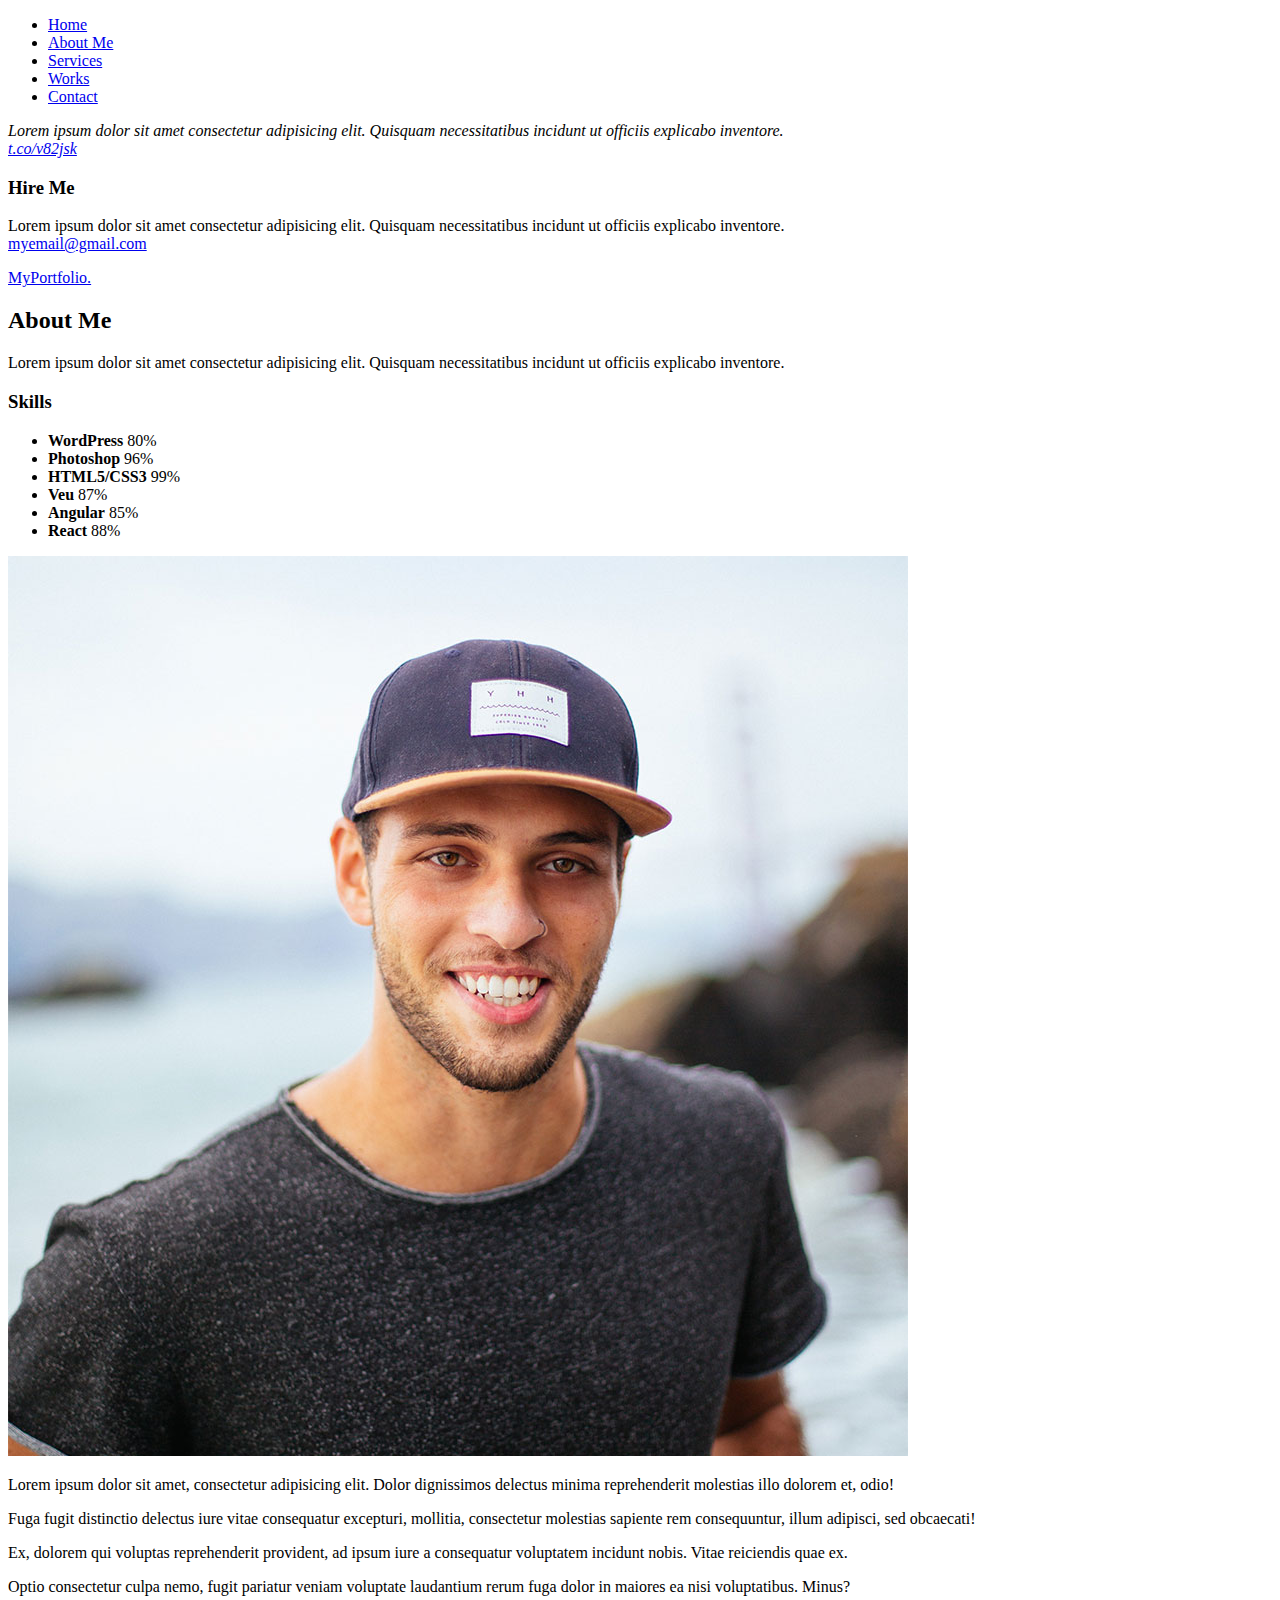
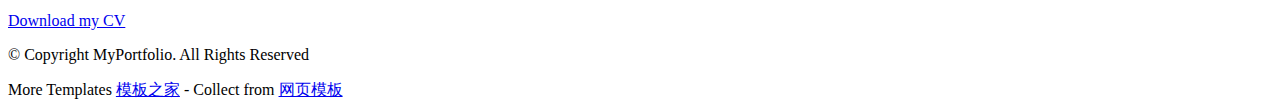
==== about.html @ 26df7a83 "1" ====
<!DOCTYPE html>
<html lang="en">

<head>
  <meta charset="utf-8">
  <title>About - MyPortfolio</title>
  <meta content="width=device-width, initial-scale=1.0" name="viewport">
  <meta content="" name="keywords">
  <meta content="" name="description">

  <!-- Favicons -->
  <link href="img/favicon.png" rel="icon">
  <link href="img/apple-touch-icon.png" rel="apple-touch-icon">

  <!-- Google Fonts -->
  <link href="https://fonts.googleapis.com/css?family=Inconsolata:400,700|Raleway:400,700&display=swap"
    rel="stylesheet">

  <!-- Bootstrap CSS File -->
  <link href="vendor/bootstrap/css/bootstrap.min.css" rel="stylesheet">

  <!-- Vendor CSS Files -->
  <link href="vendor/icofont/icofont.min.css" rel="stylesheet">
  <link href="vendor/line-awesome/css/line-awesome.min.css" rel="stylesheet">
  <link href="vendor/aos/aos.css" rel="stylesheet">
  <link href="vendor/owlcarousel/assets/owl.carousel.min.css" rel="stylesheet">

  <!-- Template Main CSS File -->
  <link href="css/style.css" rel="stylesheet">

  
</head>

<body>


  <div class="collapse navbar-collapse custom-navmenu" id="main-navbar">
    <div class="container py-2 py-md-5">
      <div class="row align-items-start">
        <div class="col-md-2">
          <ul class="custom-menu">
            <li><a href="index.html">Home</a></li>
            <li class="active"><a href="about.html">About Me</a></li>
            <li><a href="services.html">Services</a></li>
            <li><a href="works.html">Works</a></li>
            <li><a href="contact.html">Contact</a></li>
          </ul>
        </div>
        <div class="col-md-6 d-none d-md-block  mr-auto">
          <div class="tweet d-flex">
            <span class="icofont-twitter text-white mt-2 mr-3"></span>
            <div>
              <p><em>Lorem ipsum dolor sit amet consectetur adipisicing elit. Quisquam necessitatibus incidunt ut
                  officiis explicabo inventore. <br> <a href="#">t.co/v82jsk</a></em></p>
            </div>
          </div>
        </div>
        <div class="col-md-4 d-none d-md-block">
          <h3>Hire Me</h3>
          <p>Lorem ipsum dolor sit amet consectetur adipisicing elit. Quisquam necessitatibus incidunt ut officiis
            explicabo inventore. <br> <a href="#">myemail@gmail.com</a></p>
        </div>
      </div>

    </div>
  </div>

  <nav class="navbar navbar-light custom-navbar">
    <div class="container">
      <a class="navbar-brand" href="index.html">MyPortfolio.</a>

      <a href="#" class="burger" data-toggle="collapse" data-target="#main-navbar">
        <span></span>
      </a>

    </div>
  </nav>



  <main id="main">

    <div class="site-section pb-0 site-portfolio">
      <div class="container">
        <div class="row mb-5 align-items-end">
          <div class="col-md-6" data-aos="fade-up">

            <h2>About Me</h2>
            <p class="mb-0">Lorem ipsum dolor sit amet consectetur adipisicing elit. Quisquam necessitatibus incidunt ut
              officiis explicabo inventore.</p>
          </div>

        </div>


        <div class="row">
          <div class="col-md-4 ml-auto order-2" data-aos="fade-up">
            <h3 class="h3 mb-4">Skills</h3>
            <ul class="list-unstyled">
              <li class="mb-3">
                <div class="d-flex mb-1">
                  <strong>WordPress</strong>
                  <span class="ml-auto">80%</span>
                </div>
                <div class="progress custom-progress">
                  <div class="progress-bar" role="progressbar" style="width: 80%" aria-valuenow="80" aria-valuemin="0"
                    aria-valuemax="100"></div>
                </div>
              </li>
              <li class="mb-3">
                <div class="d-flex mb-1">
                  <strong>Photoshop</strong>
                  <span class="ml-auto">96%</span>
                </div>
                <div class="progress custom-progress">
                  <div class="progress-bar" role="progressbar" style="width: 96%" aria-valuenow="96" aria-valuemin="0"
                    aria-valuemax="100"></div>
                </div>
              </li>
              <li class="mb-3">
                <div class="d-flex mb-1">
                  <strong>HTML5/CSS3</strong>
                  <span class="ml-auto">99%</span>
                </div>
                <div class="progress custom-progress">
                  <div class="progress-bar" role="progressbar" style="width: 99%" aria-valuenow="99" aria-valuemin="0"
                    aria-valuemax="100"></div>
                </div>
              </li>
              <li class="mb-3">
                <div class="d-flex mb-1">
                  <strong>Veu</strong>
                  <span class="ml-auto">87%</span>
                </div>
                <div class="progress custom-progress">
                  <div class="progress-bar" role="progressbar" style="width: 87%" aria-valuenow="87" aria-valuemin="0"
                    aria-valuemax="100"></div>
                </div>
              </li>
              <li class="mb-3">
                <div class="d-flex mb-1">
                  <strong>Angular</strong>
                  <span class="ml-auto">85%</span>
                </div>
                <div class="progress custom-progress">
                  <div class="progress-bar" role="progressbar" style="width: 85%" aria-valuenow="85" aria-valuemin="0"
                    aria-valuemax="100"></div>
                </div>
              </li>
              <li class="mb-3">
                <div class="d-flex mb-1">
                  <strong>React</strong>
                  <span class="ml-auto">88%</span>
                </div>
                <div class="progress custom-progress">
                  <div class="progress-bar" role="progressbar" style="width: 88%" aria-valuenow="88" aria-valuemin="0"
                    aria-valuemax="100"></div>
                </div>
              </li>
            </ul>
          </div>

          <div class="col-md-7 mb-5 mb-md-0" data-aos="fade-up">
            <p><img src="img/person_1_sq.jpg" alt="Image" class="img-fluid"></p>
            <p>Lorem ipsum dolor sit amet, consectetur adipisicing elit. Dolor dignissimos delectus minima reprehenderit
              molestias illo dolorem et, odio!</p>
            <p>Fuga fugit distinctio delectus iure vitae consequatur excepturi, mollitia, consectetur molestias sapiente
              rem consequuntur, illum adipisci, sed obcaecati!</p>
            <p>Ex, dolorem qui voluptas reprehenderit provident, ad ipsum iure a consequatur voluptatem incidunt nobis.
              Vitae reiciendis quae ex.</p>
            <p>Optio consectetur culpa nemo, fugit pariatur veniam voluptate laudantium rerum fuga dolor in maiores ea
              nisi voluptatibus. Minus?</p>
            <p><a href="#" class="readmore">Download my CV</a></p>
          </div>

        </div>

      </div>
    </div>

  </main>
  <footer class="footer mt-5 pt-5" role="contentinfo">
    <div class="container">
      <div class="row">
        <div class="col-sm-6">
          <p class="mb-1">&copy; Copyright MyPortfolio. All Rights Reserved</p>
          <div class="credits">
            More Templates <a href="http://www.cssmoban.com/" target="_blank" title="模板之家">模板之家</a> - Collect from <a href="http://www.cssmoban.com/" title="网页模板" target="_blank">网页模板</a>
          </div>
        </div>
        <div class="col-sm-6 social text-md-right">
          <a href="#"><span class="icofont-twitter"></span></a>
          <a href="#"><span class="icofont-facebook"></span></a>
          <a href="#"><span class="icofont-dribbble"></span></a>
          <a href="#"><span class="icofont-behance"></span></a>
        </div>
      </div>
    </div>
  </footer>

  <!-- Vendor JS Files -->
  <script src="vendor/jquery/jquery.min.js"></script>
  <script src="vendor/jquery/jquery-migrate.min.js"></script>
  <script src="vendor/bootstrap/js/bootstrap.min.js"></script>
  <script src="vendor/easing/easing.min.js"></script>
  
  <script src="vendor/isotope/isotope.pkgd.min.js"></script>
  <script src="vendor/aos/aos.js"></script>
  <script src="vendor/owlcarousel/owl.carousel.min.js"></script>

  <!-- Template Main JS File -->
  <script src="js/main.js"></script>

</body>

</html>
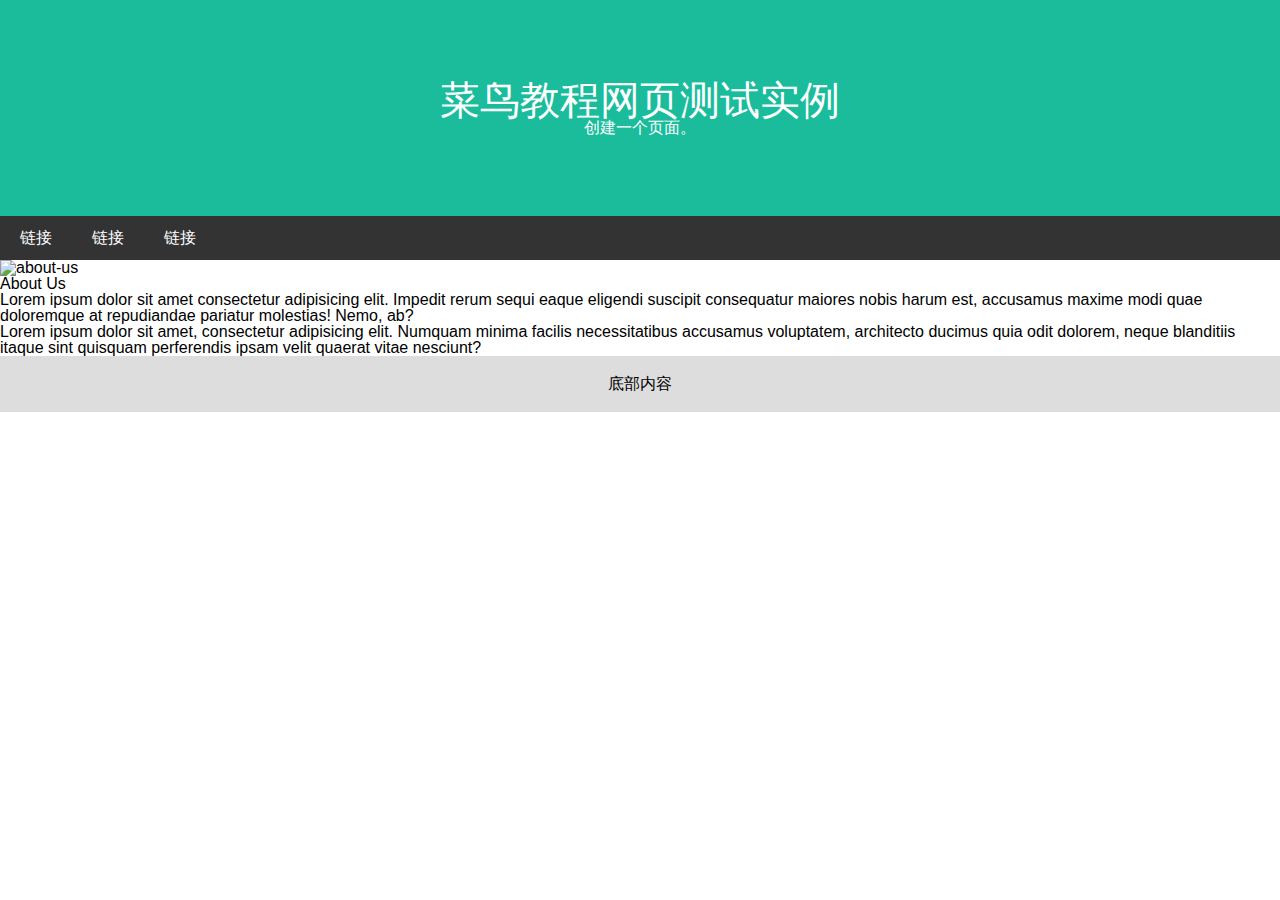
==== commit 3a94cfbf: "1" ====
--- a/about.html
+++ b/about.html
@@ -1,216 +1,47 @@
 <!DOCTYPE html>
 <html lang="en">
-
 <head>
-  <meta charset="utf-8">
-  <title>About - MyPortfolio</title>
-  <meta content="width=device-width, initial-scale=1.0" name="viewport">
-  <meta content="" name="keywords">
-  <meta content="" name="description">
-
-  <!-- Favicons -->
-  <link href="img/favicon.png" rel="icon">
-  <link href="img/apple-touch-icon.png" rel="apple-touch-icon">
-
-  <!-- Google Fonts -->
-  <link href="https://fonts.googleapis.com/css?family=Inconsolata:400,700|Raleway:400,700&display=swap"
-    rel="stylesheet">
-
-  <!-- Bootstrap CSS File -->
-  <link href="vendor/bootstrap/css/bootstrap.min.css" rel="stylesheet">
-
-  <!-- Vendor CSS Files -->
-  <link href="vendor/icofont/icofont.min.css" rel="stylesheet">
-  <link href="vendor/line-awesome/css/line-awesome.min.css" rel="stylesheet">
-  <link href="vendor/aos/aos.css" rel="stylesheet">
-  <link href="vendor/owlcarousel/assets/owl.carousel.min.css" rel="stylesheet">
-
-  <!-- Template Main CSS File -->
-  <link href="css/style.css" rel="stylesheet">
-
-  
+    <meta charset="UTF-8">
+    <meta http-equiv="X-UA-Compatible" content="IE=edge">
+    <meta name="viewport" content="width=device-width, initial-scale=1.0">
+    <title>Prototype</title>
+    <link rel="stylesheet" href="css/main.css">
 </head>
 
-<body>
 
-
-  <div class="collapse navbar-collapse custom-navmenu" id="main-navbar">
-    <div class="container py-2 py-md-5">
-      <div class="row align-items-start">
-        <div class="col-md-2">
-          <ul class="custom-menu">
-            <li><a href="index.html">Home</a></li>
-            <li class="active"><a href="about.html">About Me</a></li>
-            <li><a href="services.html">Services</a></li>
-            <li><a href="works.html">Works</a></li>
-            <li><a href="contact.html">Contact</a></li>
-          </ul>
-        </div>
-        <div class="col-md-6 d-none d-md-block  mr-auto">
-          <div class="tweet d-flex">
-            <span class="icofont-twitter text-white mt-2 mr-3"></span>
-            <div>
-              <p><em>Lorem ipsum dolor sit amet consectetur adipisicing elit. Quisquam necessitatibus incidunt ut
-                  officiis explicabo inventore. <br> <a href="#">t.co/v82jsk</a></em></p>
-            </div>
-          </div>
-        </div>
-        <div class="col-md-4 d-none d-md-block">
-          <h3>Hire Me</h3>
-          <p>Lorem ipsum dolor sit amet consectetur adipisicing elit. Quisquam necessitatibus incidunt ut officiis
-            explicabo inventore. <br> <a href="#">myemail@gmail.com</a></p>
-        </div>
-      </div>
-
+<div class="header">
+    <h1>菜鸟教程网页测试实例</h1>
+    <p>创建一个页面。</p>
+  </div>
+  
+  <div class="navbar">
+    <a href="#">链接</a>
+    <a href="#">链接</a>
+    <a href="#">链接</a>
+  </div>
+  
+  <div class="about">
+    <div class="">
+    <img src="" alt="about-us" class="">
+    </div>
+    <div class="">
+    <h2 id="about">About Us</h2>
+    <p>
+        Lorem ipsum dolor sit amet consectetur adipisicing elit. Impedit rerum sequi eaque eligendi suscipit
+        consequatur maiores nobis harum est, accusamus maxime modi quae doloremque at repudiandae pariatur
+        molestias! Nemo, ab?
+    </p>
+    <p>
+        Lorem ipsum dolor sit amet, consectetur adipisicing elit. Numquam minima facilis necessitatibus
+        accusamus voluptatem, architecto ducimus quia odit dolorem, neque blanditiis itaque sint quisquam
+        perferendis ipsam velit quaerat vitae nesciunt?
+    </p>
     </div>
   </div>
-
-  <nav class="navbar navbar-light custom-navbar">
-    <div class="container">
-      <a class="navbar-brand" href="index.html">MyPortfolio.</a>
-
-      <a href="#" class="burger" data-toggle="collapse" data-target="#main-navbar">
-        <span></span>
-      </a>
-
-    </div>
-  </nav>
-
-
-
-  <main id="main">
-
-    <div class="site-section pb-0 site-portfolio">
-      <div class="container">
-        <div class="row mb-5 align-items-end">
-          <div class="col-md-6" data-aos="fade-up">
-
-            <h2>About Me</h2>
-            <p class="mb-0">Lorem ipsum dolor sit amet consectetur adipisicing elit. Quisquam necessitatibus incidunt ut
-              officiis explicabo inventore.</p>
-          </div>
-
-        </div>
-
-
-        <div class="row">
-          <div class="col-md-4 ml-auto order-2" data-aos="fade-up">
-            <h3 class="h3 mb-4">Skills</h3>
-            <ul class="list-unstyled">
-              <li class="mb-3">
-                <div class="d-flex mb-1">
-                  <strong>WordPress</strong>
-                  <span class="ml-auto">80%</span>
-                </div>
-                <div class="progress custom-progress">
-                  <div class="progress-bar" role="progressbar" style="width: 80%" aria-valuenow="80" aria-valuemin="0"
-                    aria-valuemax="100"></div>
-                </div>
-              </li>
-              <li class="mb-3">
-                <div class="d-flex mb-1">
-                  <strong>Photoshop</strong>
-                  <span class="ml-auto">96%</span>
-                </div>
-                <div class="progress custom-progress">
-                  <div class="progress-bar" role="progressbar" style="width: 96%" aria-valuenow="96" aria-valuemin="0"
-                    aria-valuemax="100"></div>
-                </div>
-              </li>
-              <li class="mb-3">
-                <div class="d-flex mb-1">
-                  <strong>HTML5/CSS3</strong>
-                  <span class="ml-auto">99%</span>
-                </div>
-                <div class="progress custom-progress">
-                  <div class="progress-bar" role="progressbar" style="width: 99%" aria-valuenow="99" aria-valuemin="0"
-                    aria-valuemax="100"></div>
-                </div>
-              </li>
-              <li class="mb-3">
-                <div class="d-flex mb-1">
-                  <strong>Veu</strong>
-                  <span class="ml-auto">87%</span>
-                </div>
-                <div class="progress custom-progress">
-                  <div class="progress-bar" role="progressbar" style="width: 87%" aria-valuenow="87" aria-valuemin="0"
-                    aria-valuemax="100"></div>
-                </div>
-              </li>
-              <li class="mb-3">
-                <div class="d-flex mb-1">
-                  <strong>Angular</strong>
-                  <span class="ml-auto">85%</span>
-                </div>
-                <div class="progress custom-progress">
-                  <div class="progress-bar" role="progressbar" style="width: 85%" aria-valuenow="85" aria-valuemin="0"
-                    aria-valuemax="100"></div>
-                </div>
-              </li>
-              <li class="mb-3">
-                <div class="d-flex mb-1">
-                  <strong>React</strong>
-                  <span class="ml-auto">88%</span>
-                </div>
-                <div class="progress custom-progress">
-                  <div class="progress-bar" role="progressbar" style="width: 88%" aria-valuenow="88" aria-valuemin="0"
-                    aria-valuemax="100"></div>
-                </div>
-              </li>
-            </ul>
-          </div>
-
-          <div class="col-md-7 mb-5 mb-md-0" data-aos="fade-up">
-            <p><img src="img/person_1_sq.jpg" alt="Image" class="img-fluid"></p>
-            <p>Lorem ipsum dolor sit amet, consectetur adipisicing elit. Dolor dignissimos delectus minima reprehenderit
-              molestias illo dolorem et, odio!</p>
-            <p>Fuga fugit distinctio delectus iure vitae consequatur excepturi, mollitia, consectetur molestias sapiente
-              rem consequuntur, illum adipisci, sed obcaecati!</p>
-            <p>Ex, dolorem qui voluptas reprehenderit provident, ad ipsum iure a consequatur voluptatem incidunt nobis.
-              Vitae reiciendis quae ex.</p>
-            <p>Optio consectetur culpa nemo, fugit pariatur veniam voluptate laudantium rerum fuga dolor in maiores ea
-              nisi voluptatibus. Minus?</p>
-            <p><a href="#" class="readmore">Download my CV</a></p>
-          </div>
-
-        </div>
-
-      </div>
-    </div>
-
-  </main>
-  <footer class="footer mt-5 pt-5" role="contentinfo">
-    <div class="container">
-      <div class="row">
-        <div class="col-sm-6">
-          <p class="mb-1">&copy; Copyright MyPortfolio. All Rights Reserved</p>
-          <div class="credits">
-            More Templates <a href="http://www.cssmoban.com/" target="_blank" title="模板之家">模板之家</a> - Collect from <a href="http://www.cssmoban.com/" title="网页模板" target="_blank">网页模板</a>
-          </div>
-        </div>
-        <div class="col-sm-6 social text-md-right">
-          <a href="#"><span class="icofont-twitter"></span></a>
-          <a href="#"><span class="icofont-facebook"></span></a>
-          <a href="#"><span class="icofont-dribbble"></span></a>
-          <a href="#"><span class="icofont-behance"></span></a>
-        </div>
-      </div>
-    </div>
-  </footer>
-
-  <!-- Vendor JS Files -->
-  <script src="vendor/jquery/jquery.min.js"></script>
-  <script src="vendor/jquery/jquery-migrate.min.js"></script>
-  <script src="vendor/bootstrap/js/bootstrap.min.js"></script>
-  <script src="vendor/easing/easing.min.js"></script>
   
-  <script src="vendor/isotope/isotope.pkgd.min.js"></script>
-  <script src="vendor/aos/aos.js"></script>
-  <script src="vendor/owlcarousel/owl.carousel.min.js"></script>
-
-  <!-- Template Main JS File -->
-  <script src="js/main.js"></script>
-
-</body>
-
-</html>
+  <div class="footer">
+    <h2>底部内容</h2>
+  </div>
+  
+  </body>
+  </html>--- a/css/main.css
+++ b/css/main.css
@@ -0,0 +1,167 @@
+/* http://meyerweb.com/eric/tools/css/reset/ 
+   v2.0 | 20110126
+   License: none (public domain)
+*/
+
+html, body, div, span, applet, object, iframe,
+h1, h2, h3, h4, h5, h6, p, blockquote, pre,
+a, abbr, acronym, address, big, cite, code,
+del, dfn, em, img, ins, kbd, q, s, samp,
+small, strike, strong, sub, sup, tt, var,
+b, u, i, center,
+dl, dt, dd, ol, ul, li,
+fieldset, form, label, legend,
+table, caption, tbody, tfoot, thead, tr, th, td,
+article, aside, canvas, details, embed, 
+figure, figcaption, footer, header, hgroup, 
+menu, nav, output, ruby, section, summary,
+time, mark, audio, video {
+	margin: 0;
+	padding: 0;
+	border: 0;
+	font-size: 100%;
+	font: inherit;
+	vertical-align: baseline;
+}
+/* HTML5 display-role reset for older browsers */
+article, aside, details, figcaption, figure, 
+footer, header, hgroup, menu, nav, section {
+	display: block;
+}
+body {
+	line-height: 1;
+}
+ol, ul {
+	list-style: none;
+}
+blockquote, q {
+	quotes: none;
+}
+blockquote:before, blockquote:after,
+q:before, q:after {
+	content: '';
+	content: none;
+}
+table {
+	border-collapse: collapse;
+	border-spacing: 0;
+}
+
+/*-------------------------------*/
+
+body {
+    font-family: Arial;
+    margin: 0;
+}
+ 
+/* 标题 */
+.header {
+    padding: 80px;
+    text-align: center;
+    background: #1abc9c;
+    color: white;
+}
+ 
+/* 标题字体加大 */
+.header h1 {
+    font-size: 40px;
+}
+ 
+/* 导航 */
+.navbar {
+    overflow: hidden;
+    background-color: #333;
+}
+ 
+/* 导航栏样式 */
+.navbar a {
+    float: left;
+    display: block;
+    color: white;
+    text-align: center;
+    padding: 14px 20px;
+    text-decoration: none;
+}
+ 
+/* 鼠标移动到链接的颜色 */
+.navbar a:hover {
+    background-color: #ddd;
+    color: black;
+}
+ 
+/* 列容器 */
+.row {  
+    display: -ms-flexbox; /* IE10 */
+    display: flex;
+    -ms-flex-wrap: wrap; /* IE10 */
+    flex-wrap: wrap;
+}
+ 
+/* 创建两个列 */
+/* 边栏 */
+.side {
+    -ms-flex: 30%; /* IE10 */
+    flex: 30%;
+    background-color: #f1f1f1;
+    padding: 20px;
+}
+ 
+/* 主要的内容区域 */
+.main {   
+    -ms-flex: 70%; /* IE10 */
+    flex: 70%;
+    background-color: white;
+    padding: 20px;
+}
+ 
+/* 测试图片 */
+.fakeimg {
+    background-color: #aaa;
+    width: 100%;
+    padding: 20px;
+}
+ 
+form input,
+form textarea {
+  display: block;
+  width: 100%;
+  margin-bottom: 1rem;
+  padding: .5rem 1rem;
+}
+
+form textarea {
+  min-height: 150px;
+  max-height: 150px;
+  height: 150px;
+  resize: none;
+}
+
+form button {
+  background: none;
+  border: 2px solid black;
+  padding: 1rem;
+  text-transform: uppercase;
+}
+
+
+/* 底部 */
+.footer {
+    padding: 20px;
+    text-align: center;
+    background: #ddd;
+}
+ 
+/* 响应式布局 - 在屏幕设备宽度尺寸小于 700px 时, 让两栏上下堆叠显示 */
+@media screen and (max-width: 700px) {
+    .row {   
+        flex-direction: column;
+    }
+}
+ 
+/* 响应式布局 - 在屏幕设备宽度尺寸小于 400px 时, 让导航栏目上下堆叠显示 */
+@media screen and (max-width: 400px) {
+    .navbar a {
+        float: none;
+        width: 100%;
+    }
+}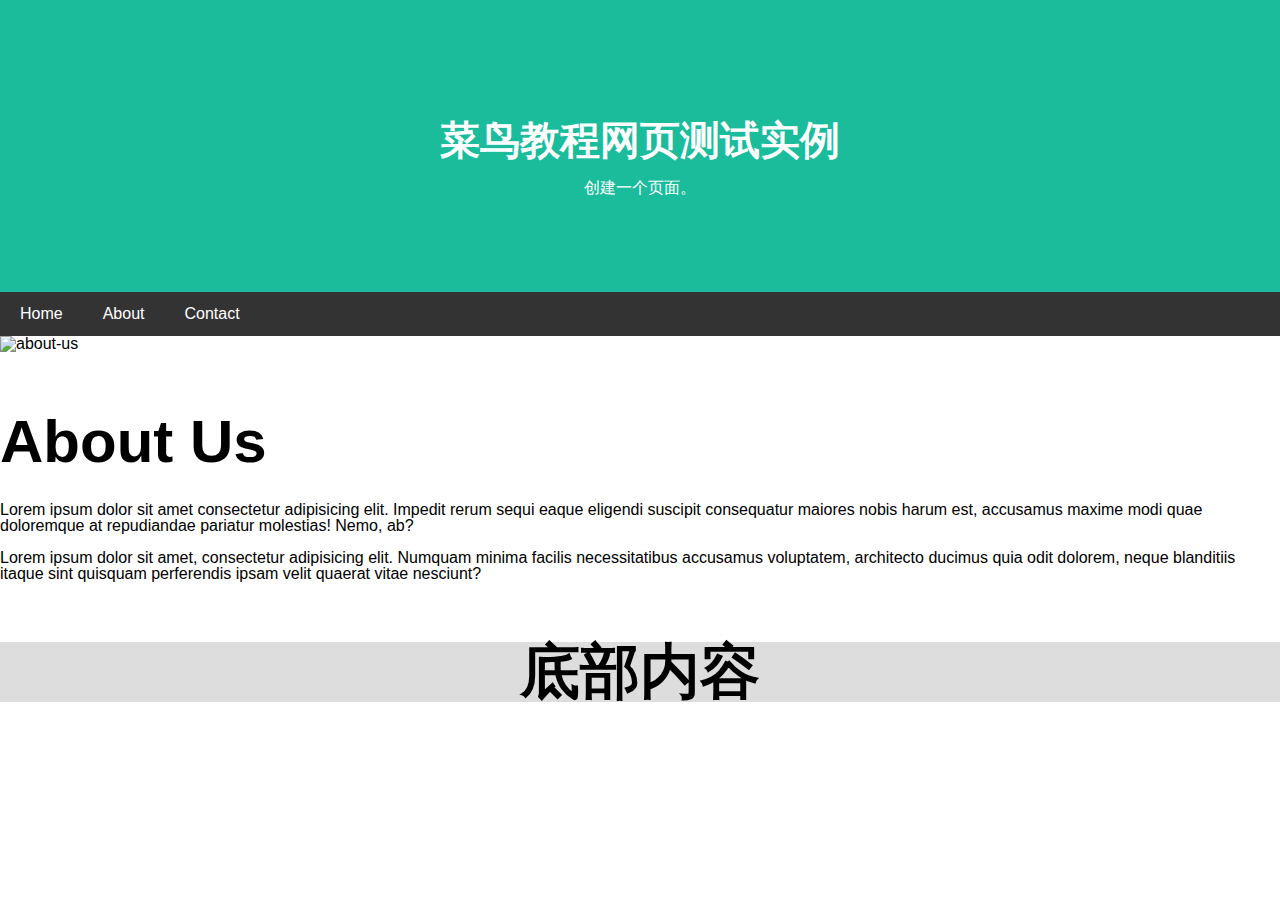
==== commit f7b17337: "1" ====
--- a/about.html
+++ b/about.html
@@ -15,9 +15,9 @@
   </div>
   
   <div class="navbar">
-    <a href="#">链接</a>
-    <a href="#">链接</a>
-    <a href="#">链接</a>
+    <a href="index.html">Home</a>
+    <a href="about.html">About</a>
+    <a href="contact.html">Contact</a>
   </div>
   
   <div class="about">
--- a/css/main.css
+++ b/css/main.css
@@ -51,9 +51,37 @@
 
 body {
     font-family: Arial;
-    margin: 0;
 }
- 
+
+h1,
+h2,
+h3,
+h4,
+h5 {
+    font-weight: bold;
+    margin: 1em 0 0.5em;
+}
+
+h1 {
+    font-size: 5rem;
+}
+h2 {
+    font-size: 3.75rem;
+}
+h3 {
+    font-size: 2.25rem;
+}
+h4 {
+    font-size: 1.5rem;
+}
+h5 {
+    font-size: 1rem;
+}
+
+p {
+    margin: 1em 0;
+}
+
 /* 标题 */
 .header {
     padding: 80px;
@@ -91,25 +119,21 @@
  
 /* 列容器 */
 .row {  
-    display: -ms-flexbox; /* IE10 */
+    display: -ms-flexbox; 
     display: flex;
-    -ms-flex-wrap: wrap; /* IE10 */
+    -ms-flex-wrap: wrap; 
     flex-wrap: wrap;
 }
  
 /* 创建两个列 */
 /* 边栏 */
 .side {
-    -ms-flex: 30%; /* IE10 */
-    flex: 30%;
     background-color: #f1f1f1;
     padding: 20px;
 }
  
 /* 主要的内容区域 */
 .main {   
-    -ms-flex: 70%; /* IE10 */
-    flex: 70%;
     background-color: white;
     padding: 20px;
 }
@@ -146,7 +170,7 @@
 
 /* 底部 */
 .footer {
-    padding: 20px;
+
     text-align: center;
     background: #ddd;
 }
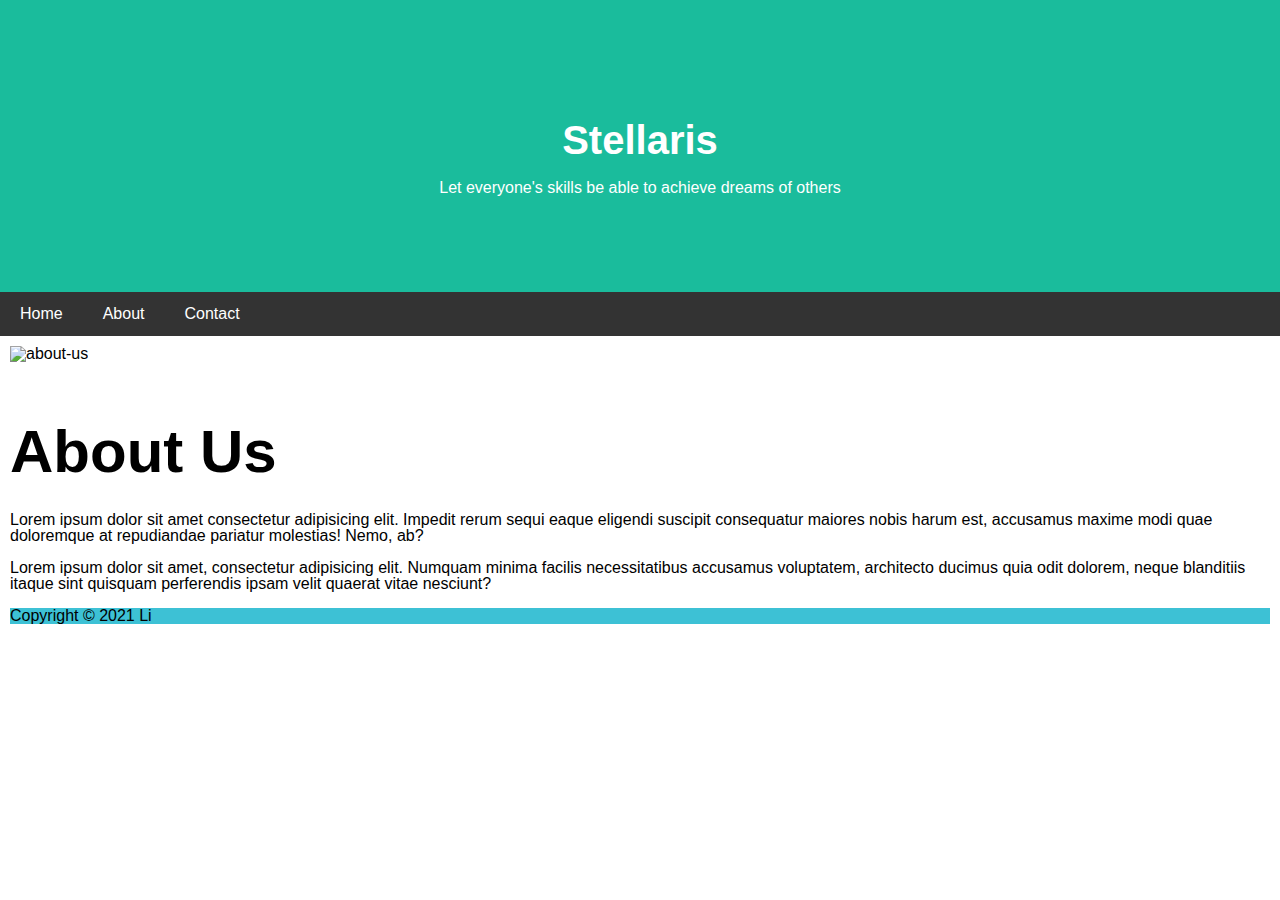
==== commit 3a345327: "1" ====
--- a/about.html
+++ b/about.html
@@ -10,9 +10,9 @@
 
 
 <div class="header">
-    <h1>菜鸟教程网页测试实例</h1>
-    <p>创建一个页面。</p>
-  </div>
+  <h1>Stellaris</h1>
+  <p>Let everyone's skills be able to achieve dreams of others</p>
+</div>
   
   <div class="navbar">
     <a href="index.html">Home</a>
@@ -40,7 +40,7 @@
   </div>
   
   <div class="footer">
-    <h2>底部内容</h2>
+    <p>Copyright &copy; 2021 Li</p>
   </div>
   
   </body>
--- a/css/main.css
+++ b/css/main.css
@@ -147,42 +147,44 @@
  
 form input,
 form textarea {
-  display: block;
-  width: 100%;
-  margin-bottom: 1rem;
-  padding: .5rem 1rem;
+   display: block;
+   width: 100%;
+   margin-bottom: 1rem;
+   padding: .5rem 1rem;
 }
 
 form textarea {
-  min-height: 150px;
-  max-height: 150px;
-  height: 150px;
-  resize: none;
+   min-height: 150px;
+   max-height: 150px;
+   height: 150px;
+   resize: none;
 }
 
 form button {
-  background: none;
-  border: 2px solid black;
-  padding: 1rem;
-  text-transform: uppercase;
+   background: none;
+   border: 2px solid black;
+   padding: 1rem;
+   text-transform: uppercase;
 }
 
+.about,
+.contact-section {
+    margin: 10px;
+}
 
 /* 底部 */
 .footer {
-
-    text-align: center;
-    background: #ddd;
+    margin: 10px;
+    text-align: left;
+    background: #3dc1d5;
 }
  
-/* 响应式布局 - 在屏幕设备宽度尺寸小于 700px 时, 让两栏上下堆叠显示 */
 @media screen and (max-width: 700px) {
     .row {   
         flex-direction: column;
     }
 }
- 
-/* 响应式布局 - 在屏幕设备宽度尺寸小于 400px 时, 让导航栏目上下堆叠显示 */
+
 @media screen and (max-width: 400px) {
     .navbar a {
         float: none;
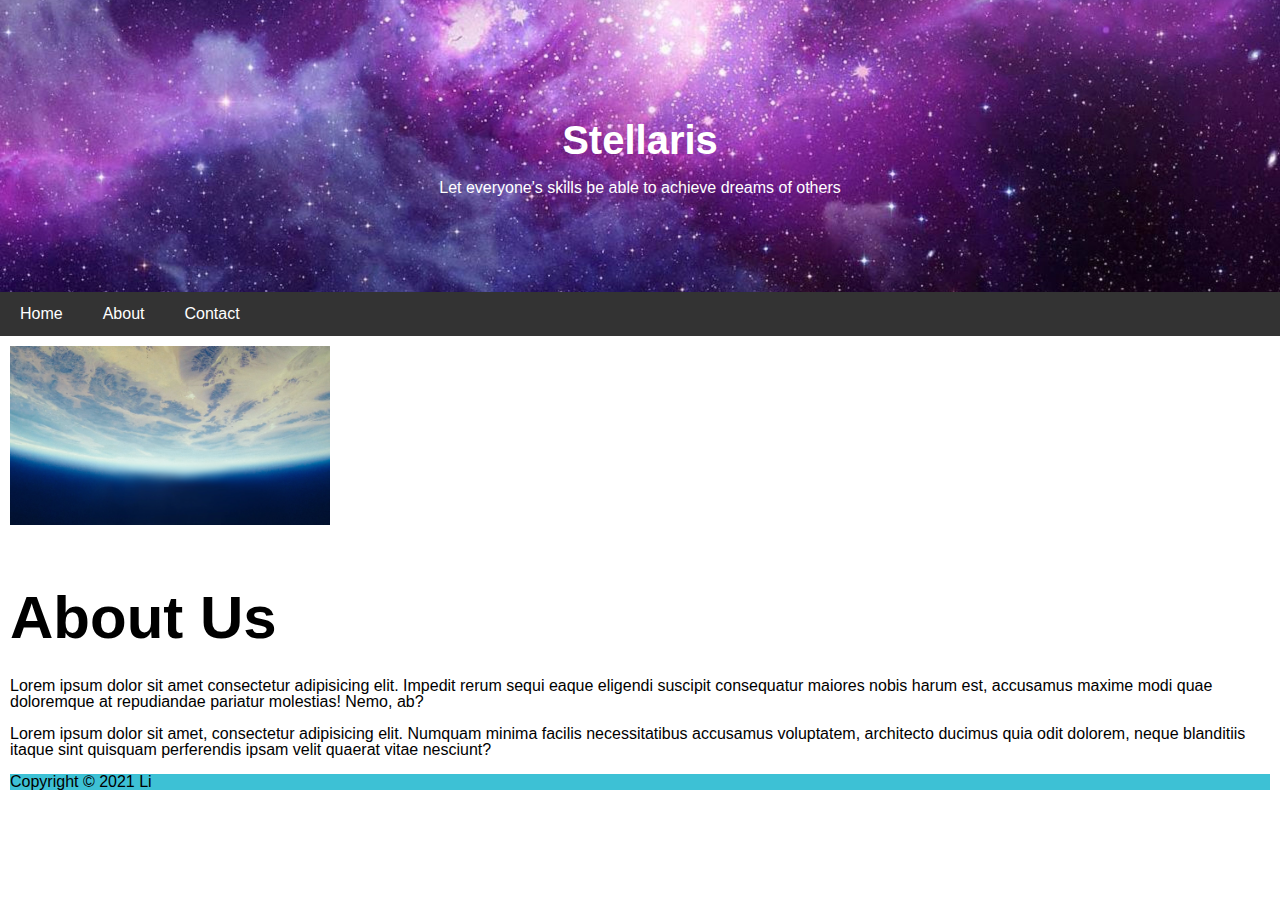
==== commit deb7c03d: "1" ====
--- a/about.html
+++ b/about.html
@@ -21,10 +21,28 @@
   </div>
   
   <div class="about">
-    <div class="">
-    <img src="" alt="about-us" class="">
+    <div class="picture">
+      <picture>
+
+        <source srcset="
+        img/earth-space-derivatives/earth-space-320_x_179.jpg,
+        img/earth-space-derivatives/earth-space-640_x_360.jpg 2x,
+        img/earth-space-derivatives/earth-space-960_x_540.jpg 3x" media="(min-width: 320px)">
+  
+        <source srcset="
+        img/earth-space-derivatives/earth-space-480_x_269.jpg,
+        img/earth-space-derivatives/earth-space-960_x_540.jpg 2x,
+        img/earth-space-derivatives/earth-space-1440_x_810.jpg 3x" media="(min-width: 480px)">
+  
+        <source srcset="
+        img/earth-space-derivatives/earth-space-720_x_405.jpg,
+        img/earth-space-derivatives/earth-space-1440_x_810.jpg 2x,
+        img/earth-space-derivatives/earth-space-2160_x_1215.jpg 3x" media="(min-width: 720px)">
+  
+        <img src="img/earth-space.jpg" alt="earth">
+  
+      </picture>
     </div>
-    <div class="">
     <h2 id="about">About Us</h2>
     <p>
         Lorem ipsum dolor sit amet consectetur adipisicing elit. Impedit rerum sequi eaque eligendi suscipit
--- a/css/main.css
+++ b/css/main.css
@@ -82,26 +82,28 @@
     margin: 1em 0;
 }
 
-/* 标题 */
+
 .header {
     padding: 80px;
     text-align: center;
-    background: #1abc9c;
+    background: gray url("../img/cosmic.jpg") no-repeat center;
+    background-size: cover;
+    background-color: #cccccc;
     color: white;
 }
  
-/* 标题字体加大 */
+
 .header h1 {
     font-size: 40px;
 }
  
-/* 导航 */
+
 .navbar {
     overflow: hidden;
     background-color: #333;
 }
  
-/* 导航栏样式 */
+
 .navbar a {
     float: left;
     display: block;
@@ -111,13 +113,13 @@
     text-decoration: none;
 }
  
-/* 鼠标移动到链接的颜色 */
+
 .navbar a:hover {
     background-color: #ddd;
     color: black;
 }
  
-/* 列容器 */
+
 .row {  
     display: -ms-flexbox; 
     display: flex;
@@ -125,26 +127,45 @@
     flex-wrap: wrap;
 }
  
-/* 创建两个列 */
-/* 边栏 */
+
 .side {
     background-color: #f1f1f1;
     padding: 20px;
 }
  
-/* 主要的内容区域 */
+
 .main {   
     background-color: white;
     padding: 20px;
 }
- 
-/* 测试图片 */
-.fakeimg {
-    background-color: #aaa;
-    width: 100%;
-    padding: 20px;
-}
- 
+
+
+.logo {
+    height: 200px;
+    background: gray url("../img/SSLOGO-PS.png") no-repeat center center;
+}
+
+.img1 {
+    height: 200px;
+    background: gray url("../img/img1.jpg")  center center;
+}
+.img2 {
+    height: 200px;
+    background: gray url("../img/img2.jpeg") no-repeat center center;
+}
+.F {
+    height: 150px;
+    background: gray url("../img/F.png") no-repeat center center;
+}
+.I {
+    height: 150px;
+    background: gray url("../img/I.png") no-repeat center center;
+}
+.T {
+    height: 150px;
+    background: gray url("../img/T.png") no-repeat center center;
+}
+
 form input,
 form textarea {
    display: block;
@@ -172,7 +193,7 @@
     margin: 10px;
 }
 
-/* 底部 */
+
 .footer {
     margin: 10px;
     text-align: left;
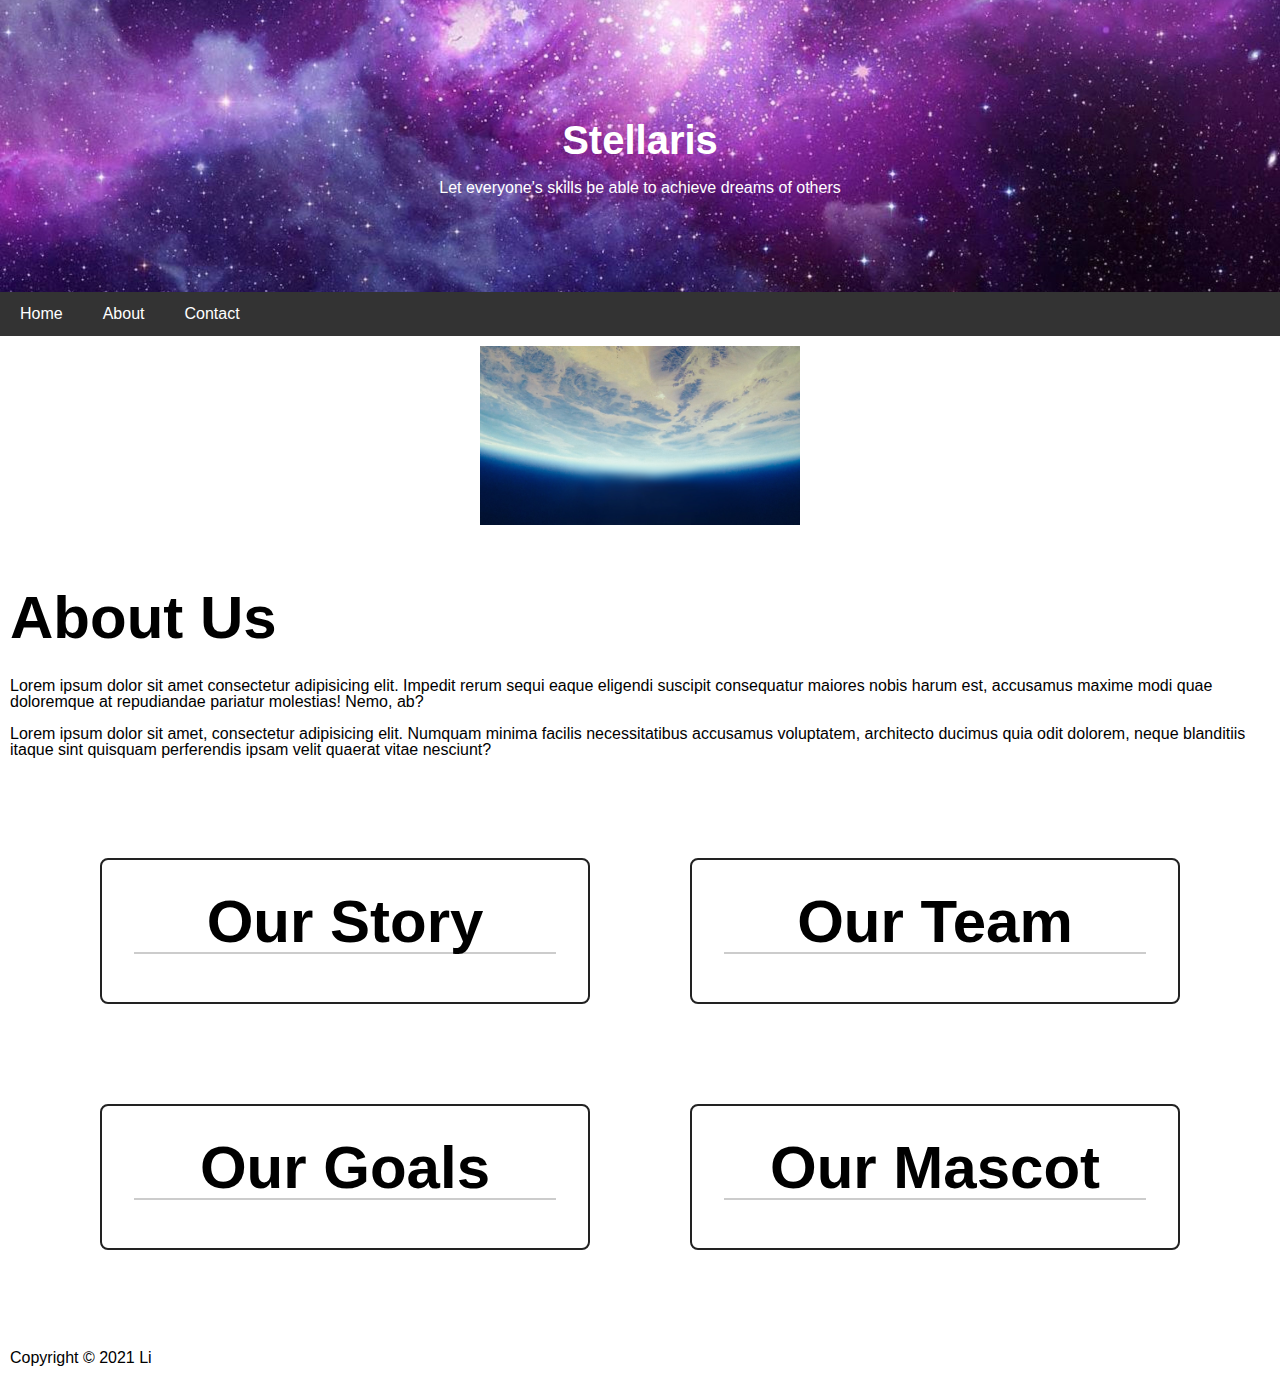
==== commit b13a03c5: "1" ====
--- a/about.html
+++ b/about.html
@@ -55,11 +55,31 @@
         perferendis ipsam velit quaerat vitae nesciunt?
     </p>
     </div>
+
+    <div class="gfboxes">
+      <div class="boxes">
+        <h2>Our Story
+        </h2>
+        <p></p>
+      </div>
+      <div class="boxes">
+        <h2>Our Team</h2>
+        <p></p>
+      </div>
+      <div class="boxes">
+        <h2>Our Goals</h2>
+        <p></p>
+      </div>
+      <div class="boxes">
+        <h2>Our Mascot</h2>
+        <p></p>
+      </div>
+    </div>
   </div>
   
-  <div class="footer">
+ <div class="footer">
     <p>Copyright &copy; 2021 Li</p>
-  </div>
+ </div>
   
   </body>
   </html>--- a/css/main.css
+++ b/css/main.css
@@ -142,28 +142,38 @@
 
 .logo {
     height: 200px;
-    background: gray url("../img/SSLOGO-PS.png") no-repeat center center;
+    background: url("../img/SSLOGO-PS.png") no-repeat center center;
+    background-size: 180px 200px
+}
+
+.logo:hover {
+    transform: scale(1.5) rotate(-360deg);
+    transition: 1.5s;
 }
 
 .img1 {
-    height: 200px;
-    background: gray url("../img/img1.jpg")  center center;
+    height: 400px;
+    background: gray url("../img/img1.jpg")  no-repeat center center;
 }
 .img2 {
-    height: 200px;
+    height: 400px;
     background: gray url("../img/img2.jpeg") no-repeat center center;
+
 }
 .F {
-    height: 150px;
+    height: 180px;
     background: gray url("../img/F.png") no-repeat center center;
+    background-size: 180px 180px
 }
 .I {
-    height: 150px;
+    height: 180px;
     background: gray url("../img/I.png") no-repeat center center;
+    background-size: 180px 180px
 }
 .T {
-    height: 150px;
+    height: 180px;
     background: gray url("../img/T.png") no-repeat center center;
+    background-size: 180px 180px
 }
 
 form input,
@@ -188,16 +198,79 @@
    text-transform: uppercase;
 }
 
+.gfboxes {
+    margin: 100px;
+}
+
 .about,
 .contact-section {
     margin: 10px;
 }
 
-
+.picture {
+    text-align: center
+}
+
+/* F&G */
+
+.boxes {
+    border: 2px solid #222;
+    border-radius: 8px;
+    padding: 2rem;
+}
+  
+.boxes h2 {
+    text-align: center;
+    margin: 0;
+    border-bottom: 2px solid #ccc;
+}
+  
+
+/* grid */
+
+
+.gfboxes {
+    display: grid;
+    grid-template-columns: repeat(2, 1fr);
+    grid-template-rows: repeat(2, 1fr);
+    gap: 100px;
+  }
+  
+div:nth-child(1) {
+    grid-column: 1/2;
+    grid-row: 1/2;
+}
+  
+div:nth-child(2) {
+    grid-column: 2/3;
+    grid-row: 1/2;
+}
+  
+div:nth-child(3) {
+    grid-column: 1/2;
+    grid-row: 2/3;
+}
+  
+div:nth-child(4) {
+    grid-column: 2/3;
+    grid-row: 2/3;
+}
+  
+  
+/* flax */
+  
+  
+.gfbox {
+    display: flex;
+    flex-direction: column;
+    flex-wrap: wrap;
+}
+
+
+/*footer*/
 .footer {
     margin: 10px;
     text-align: left;
-    background: #3dc1d5;
 }
  
 @media screen and (max-width: 700px) {
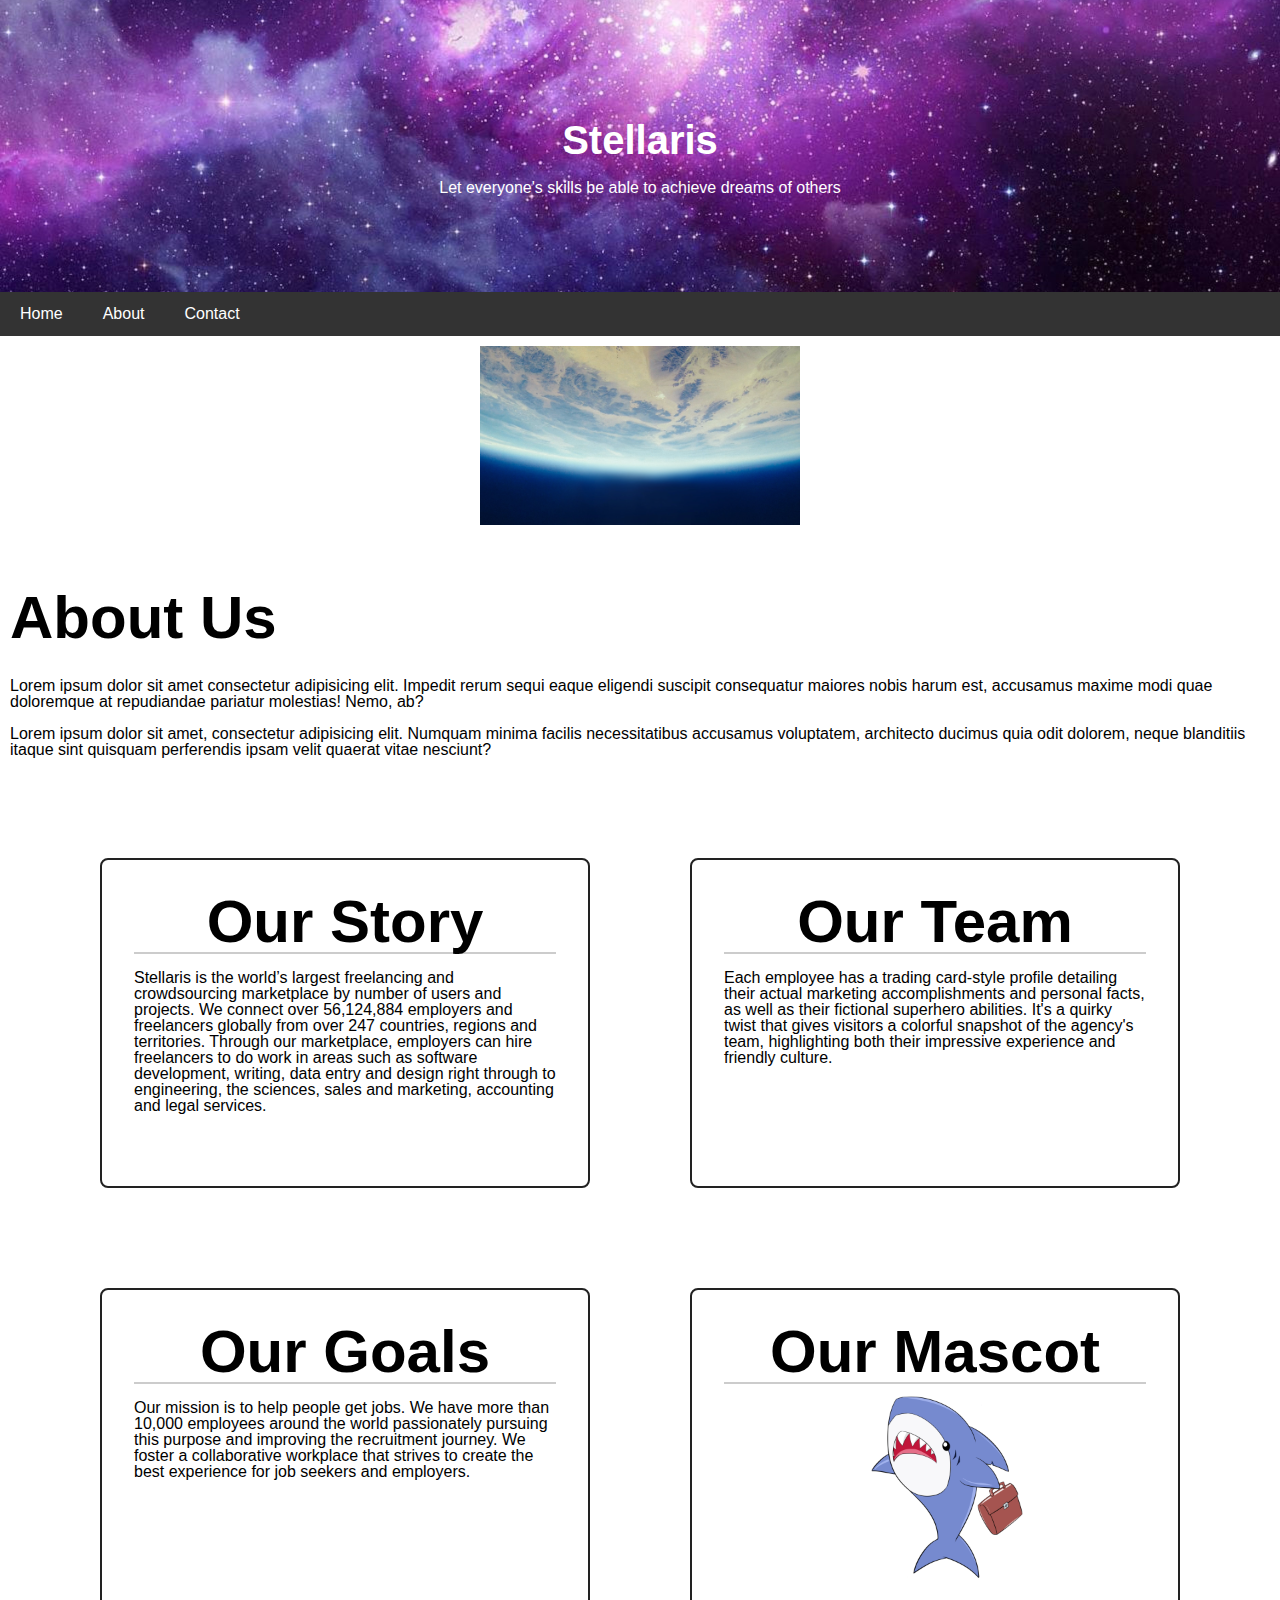
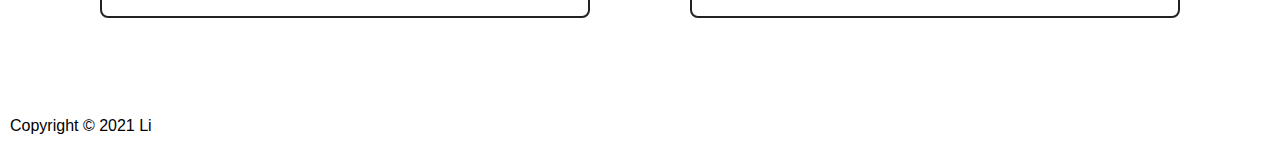
==== commit 5167873c: "1" ====
--- a/about.html
+++ b/about.html
@@ -60,19 +60,19 @@
       <div class="boxes">
         <h2>Our Story
         </h2>
-        <p></p>
+        <p>Stellaris is the world’s largest freelancing and crowdsourcing marketplace by number of users and projects. We connect over 56,124,884 employers and freelancers globally from over 247 countries, regions and territories. Through our marketplace, employers can hire freelancers to do work in areas such as software development, writing, data entry and design right through to engineering, the sciences, sales and marketing, accounting and legal services.</p>
       </div>
       <div class="boxes">
         <h2>Our Team</h2>
-        <p></p>
+        <p>Each employee has a trading card-style profile detailing their actual marketing accomplishments and personal facts, as well as their fictional superhero abilities. It's a quirky twist that gives visitors a colorful snapshot of the agency's team, highlighting both their impressive experience and friendly culture.</p>
       </div>
       <div class="boxes">
         <h2>Our Goals</h2>
-        <p></p>
+        <p>Our mission is to help people get jobs. We have more than 10,000 employees around the world passionately pursuing this purpose and improving the recruitment journey. We foster a collaborative workplace that strives to create the best experience for job seekers and employers.</p>
       </div>
       <div class="boxes">
         <h2>Our Mascot</h2>
-        <p></p>
+        <div class="shark"></div>
       </div>
     </div>
   </div>
--- a/css/main.css
+++ b/css/main.css
@@ -140,6 +140,8 @@
 }
 
 
+/* imgs */
+
 .logo {
     height: 200px;
     background: url("../img/SSLOGO-PS.png") no-repeat center center;
@@ -174,6 +176,16 @@
     height: 180px;
     background: gray url("../img/T.png") no-repeat center center;
     background-size: 180px 180px
+}
+
+.shark {
+    height: 200px;
+    background: white url("../img/Shark.jpg") no-repeat center center;
+    background-size: 200px 200px
+}
+
+.shark:hover {
+    
 }
 
 form input,
